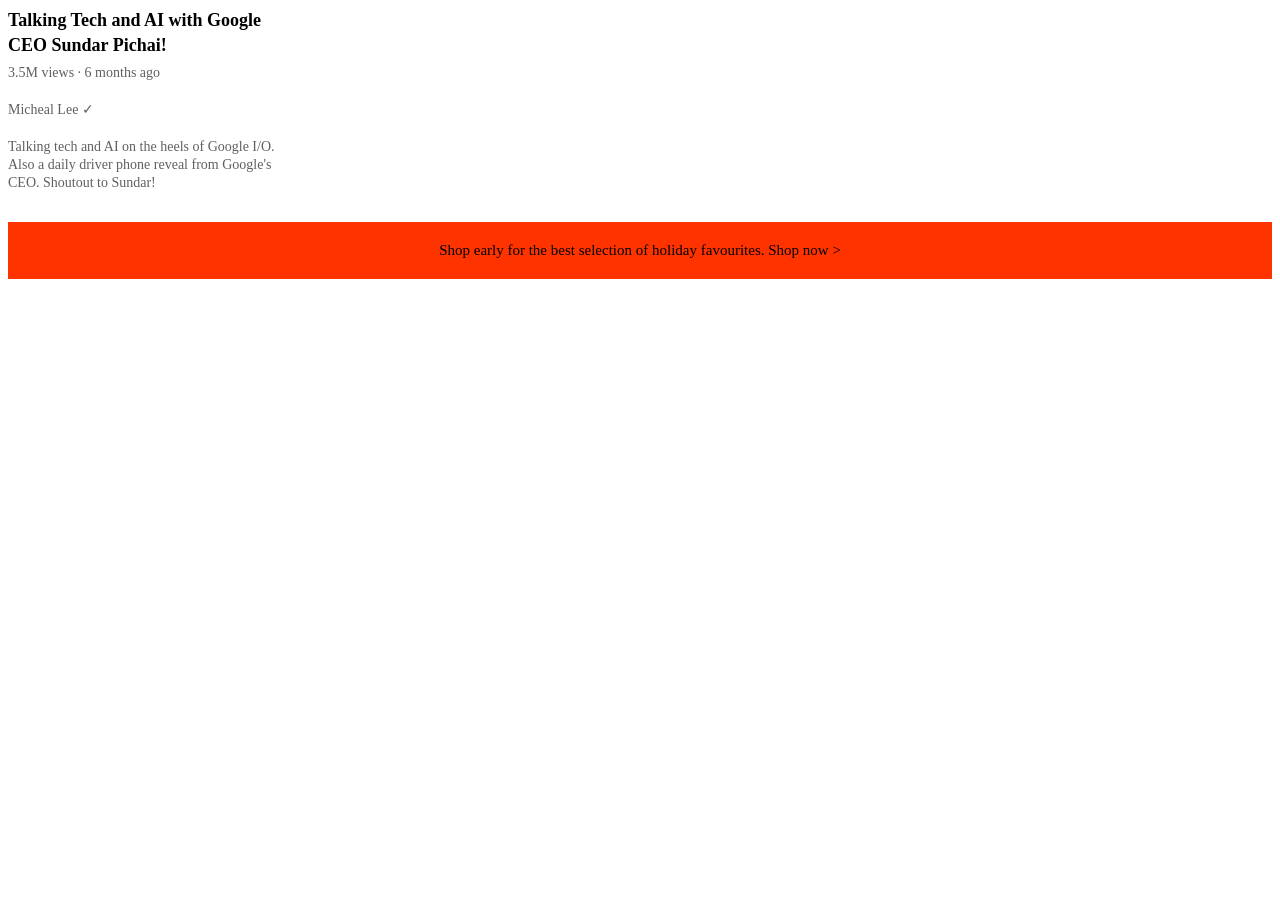
==== textstyles.html @ 02720da0 "html text styles" ====
<!DOCTYPE html>
<html>
    
    <head>
        <title>Textstyle</title>
        <link rel="preconnect" href="https://fonts.google.com/specimen/Roboto+Condensed">
         <link rel="stylesheet" href="textstylee.css">
</head>
    <body>
<p class="video-title">Talking Tech and AI with Google CEO Sundar Pichai!</p>
<p class="view-dot">3.5M views &#183; 6 months ago </p>
<p class="video-man">Micheal Lee &#10003;</p>
<p class="para-tech">
    Talking tech and AI on the heels of Google I/O. Also a daily driver phone reveal from Google's CEO. Shoutout to Sundar!
</p>
<p class="apple-text">
    Shop early for the best selection of holiday favourites. <span class="span-text">Shop now &#62;</span> 
</p>
</body>
</html>
---- textstylee.css ----
p{
        font-family: roboto;
        margin-top: 0;
        margin-bottom: 0;
    }
    .video-title{
        
        font-size: 18px;
        font-weight: bold;
        width: 280px;
        line-height: 25px;
        margin-bottom: 7px;
    }
    
    .view-dot{
        font-size: 14px;
        color: rgb(96, 96, 96);
        
        margin-bottom: 20px;
        }
        .video-man{
            margin-bottom: 0;
            font-size: 14px;
             color: rgb(96, 96, 96);
             margin-bottom: 20px;
        }
        .para-tech{
            font-size: 14px;
           color: rgb(96, 96, 96); 
           width: 280px;
           line-height: 18px;
           margin-bottom: 30px;
        }
        .apple-text{
            font-size: 15px;
            background-color:rgb(255, 51, 0); 
            color: black;
            text-align: center;
            padding-top: 20px;
            padding-bottom: 20px;
            
        }
        .span-text{
            cursor: pointer;
        }
        .span-text:hover{
            text-decoration:underline ;
        }
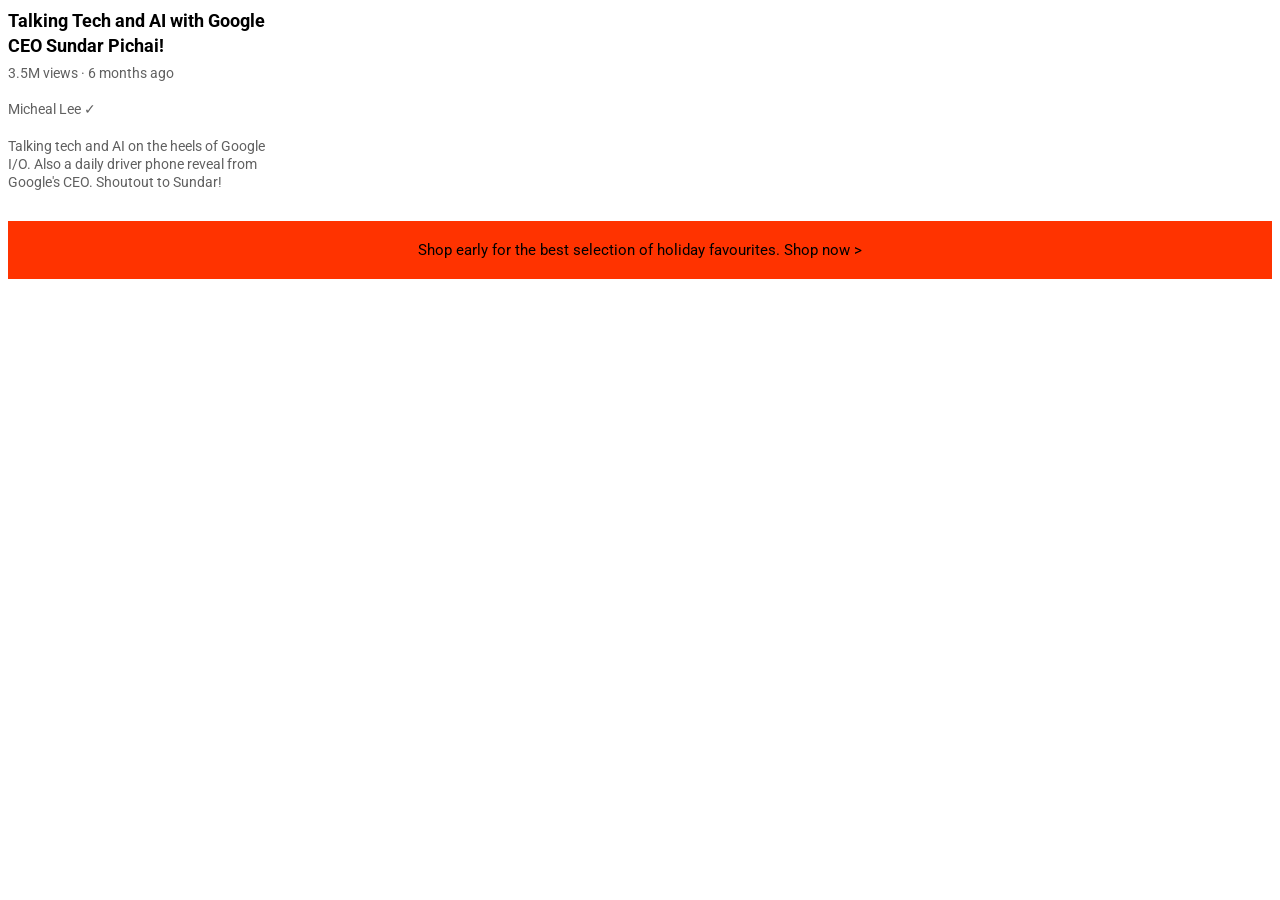
==== commit 25e88bb6: "CSS-grid" ====
--- a/textstyles.html
+++ b/textstyles.html
@@ -3,7 +3,10 @@
     
     <head>
         <title>Textstyle</title>
-        <link rel="preconnect" href="https://fonts.google.com/specimen/Roboto+Condensed">
+       <link rel="preconnect" href="https://fonts.googleapis.com">
+<link rel="preconnect" href="https://fonts.gstatic.com" crossorigin>
+<link href="https://fonts.googleapis.com/css2?family=Roboto:ital,wght@0,100..900;1,100..900&display=swap" rel="stylesheet">
+
          <link rel="stylesheet" href="textstylee.css">
 </head>
     <body>
